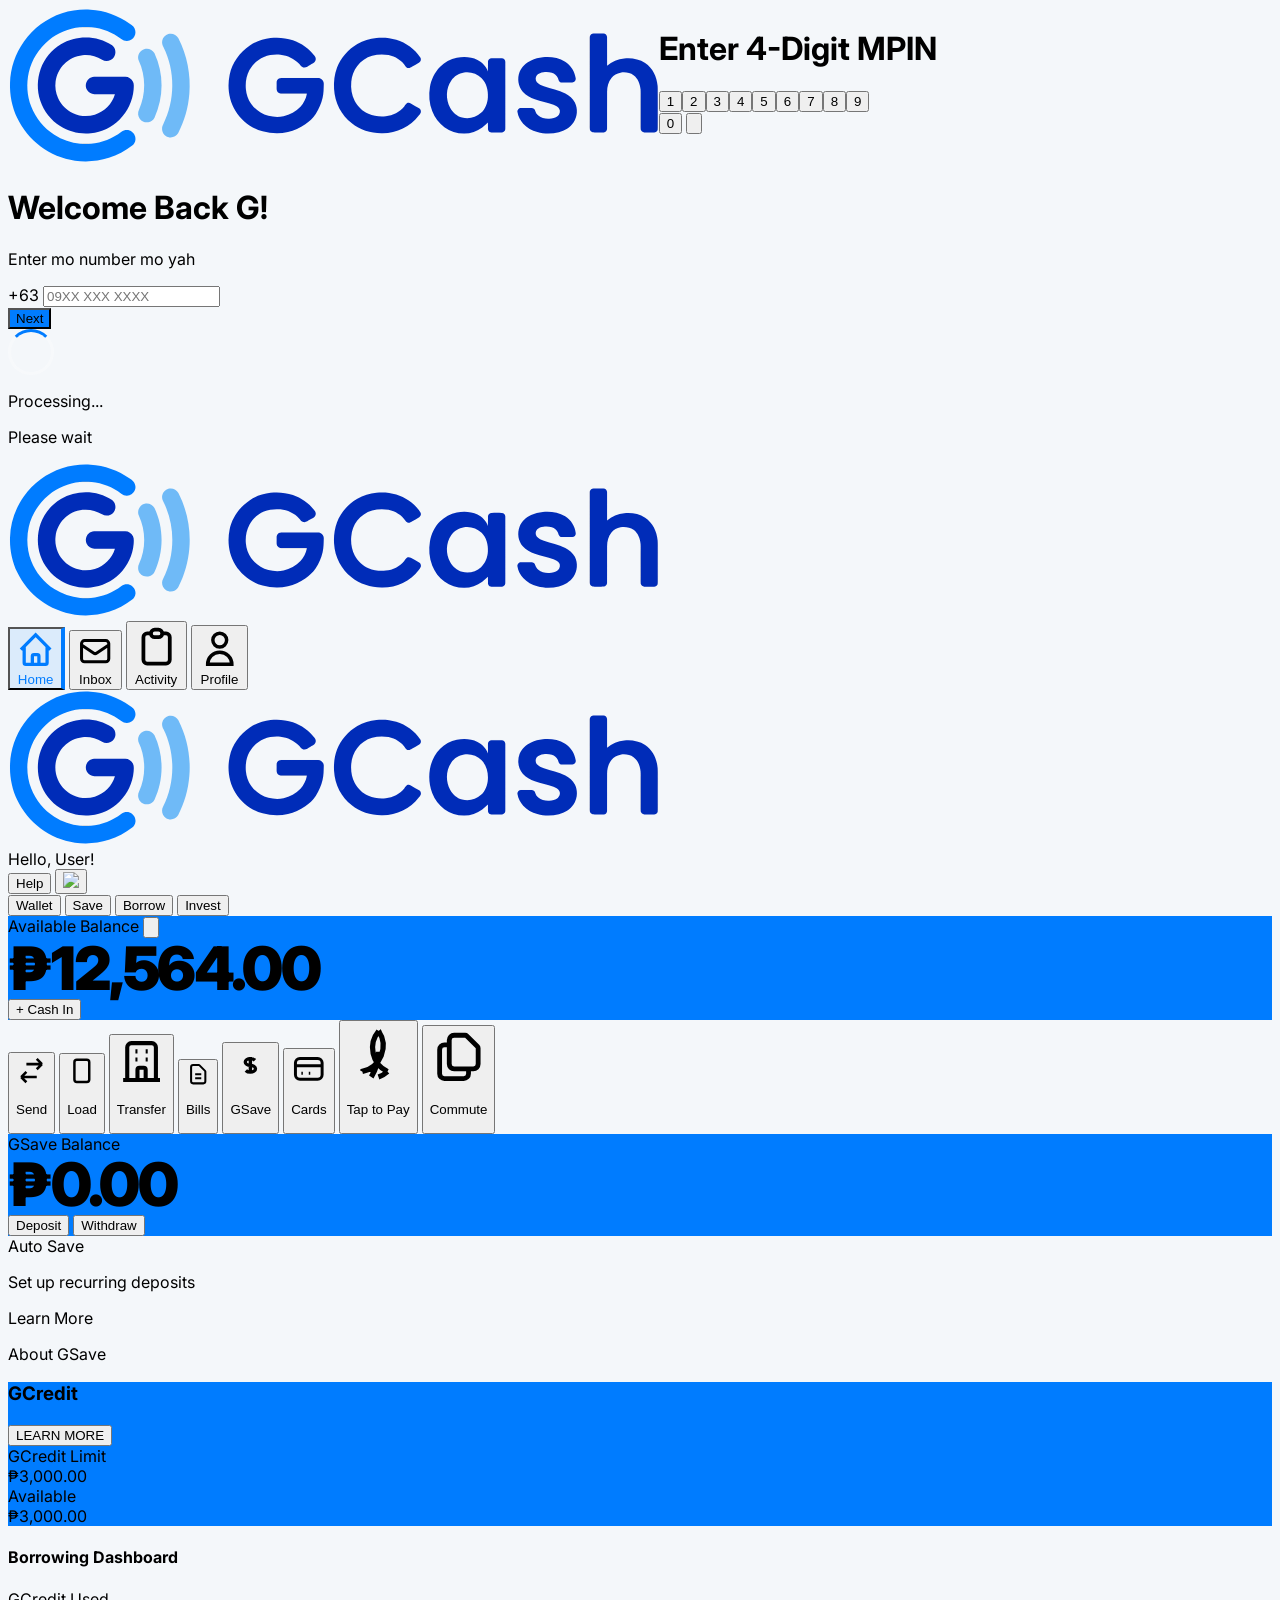
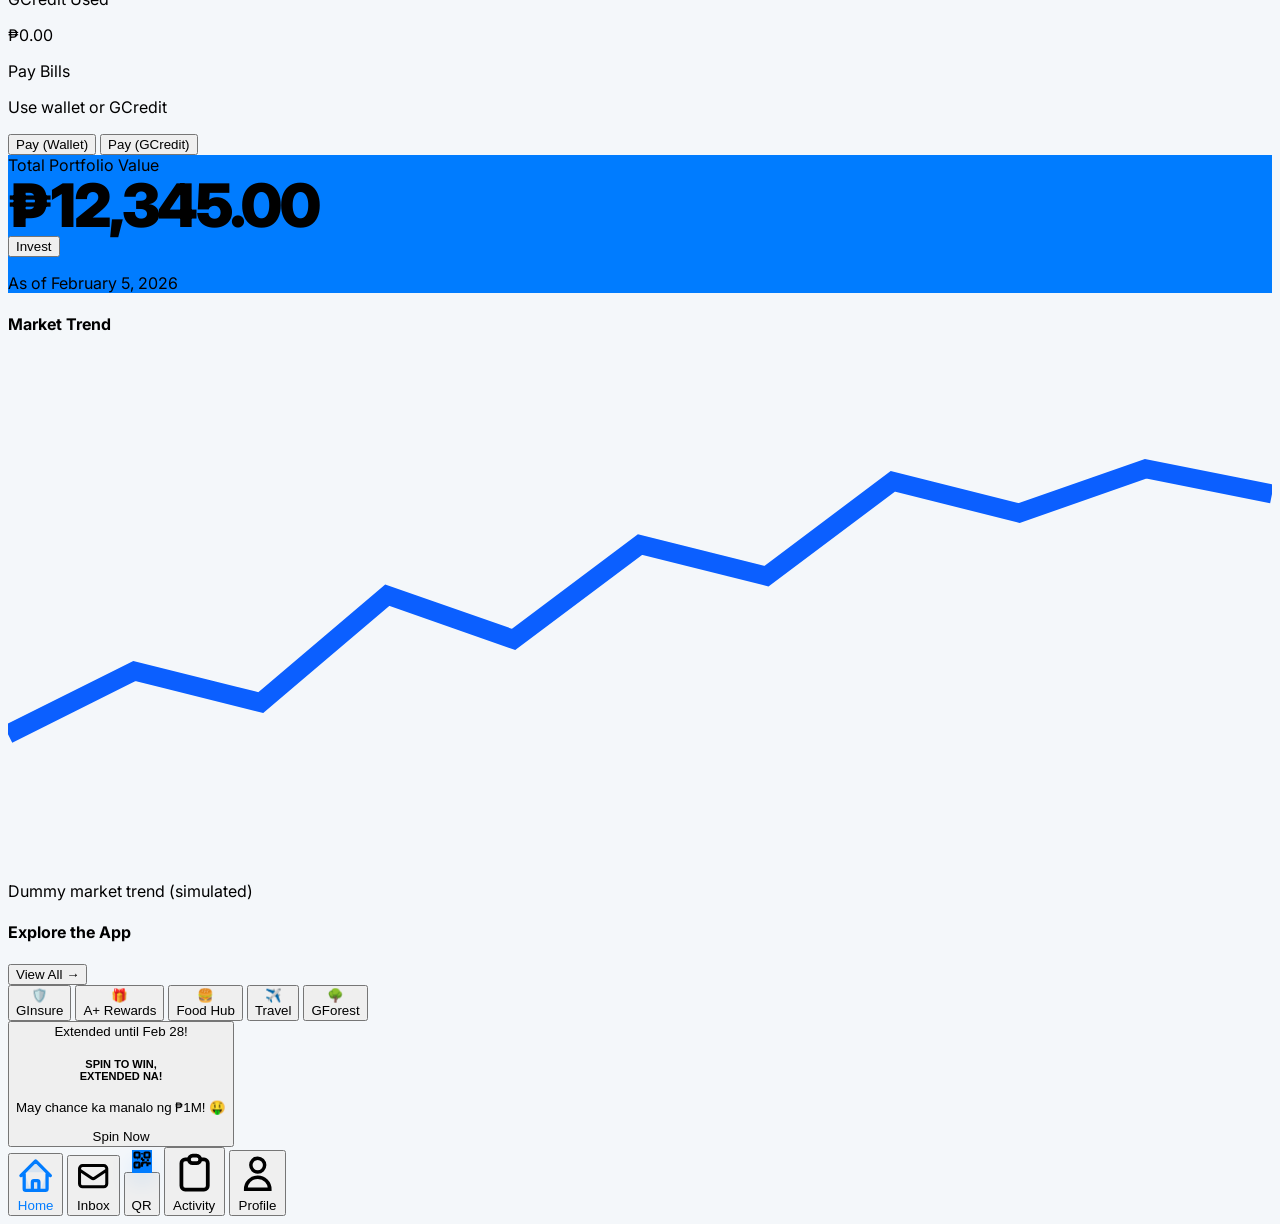
==== index.html @ fcebf391 "commit_1 jerome-" ====
<!DOCTYPE html>
<html lang="en">
<head>
    <meta charset="UTF-8">
    <meta name="viewport" content="width=device-width, initial-scale=1.0, maximum-scale=1.0, user-scalable=no">
    <title>GCash</title>
    <link rel="icon" href="assets/img/1.svg" type="image/svg+xml">
    <script src="https://cdn.tailwindcss.com"></script>
    <link href="https://fonts.googleapis.com/css2?family=Inter:wght@400;500;600;700;800;900&display=swap" rel="stylesheet">
    <link rel="stylesheet" href="style.css">
</head>
<body class="text-slate-800">

    <!-- Auth Layer -->
    <div id="auth-overlay" class="fixed inset-0 z-[100] bg-white flex items-center justify-center p-6">
        <div id="login-card" class="w-full max-w-md text-center">
            <div class="flex justify-center mb-8">
                <img src="assets/img/GCash_logo.svg" alt="GCash logo" class="h-12 object-contain">
            </div>
            <h1 class="text-3xl font-bold mb-2">Welcome Back G!</h1>
            <p class="text-slate-500 mb-8 font-medium">Enter mo number mo yah</p>
            <div class="bg-slate-50 rounded-2xl p-4 mb-6 border-2 border-transparent focus-within:border-blue-500 transition-all">
                <div class="flex items-center">
                    <span class="text-xl font-bold px-3 border-r border-slate-300">+63</span>
                    <input id="login-phone" type="tel" placeholder="09XX XXX XXXX" maxlength="11" class="bg-transparent text-xl font-bold w-full px-4 outline-none">
                </div>
            </div>
            <button onclick="showMPIN()" class="w-full gcash-bg text-white py-4 rounded-2xl font-bold text-lg shadow-xl active:scale-95 transition-transform">Next</button>
        </div>

        <div id="mpin-card" class="hidden w-full max-w-md text-center">
            <h1 class="text-2xl font-bold mb-8">Enter 4-Digit MPIN</h1>
            <div class="flex justify-center gap-4 mb-12">
                <div class="pin-dot w-4 h-4 rounded-full border-2 border-slate-300"></div>
                <div class="pin-dot w-4 h-4 rounded-full border-2 border-slate-300"></div>
                <div class="pin-dot w-4 h-4 rounded-full border-2 border-slate-300"></div>
                <div class="pin-dot w-4 h-4 rounded-full border-2 border-slate-300"></div>
            </div>
            <div class="grid grid-cols-3 gap-4 max-w-xs mx-auto">
                <script>
                    for(let i=1; i<=9; i++) document.write(`<button onclick="handlePin('${i}')" class="h-16 rounded-xl bg-slate-50 text-2xl font-bold hover:bg-blue-50 hover:text-blue-600 active:scale-90 transition-all">${i}</button>`);
                </script>
                <div class="h-16"></div>
                <button onclick="handlePin('0')" class="h-16 rounded-xl bg-slate-50 text-2xl font-bold active:scale-90">0</button>
                <button onclick="clearPin()" class="h-16 rounded-xl text-slate-400 hover:text-red-500 flex items-center justify-center active:scale-90">
                    <svg class="w-8 h-8" fill="none" stroke="currentColor" viewBox="0 0 24 24"><path stroke-linecap="round" stroke-linejoin="round" stroke-width="2" d="M12 14l2-2m0 0l2-2m-2 2l-2-2m2 2l2 2M3 12l6.414 6.414a2 2 0 001.414.586H19a2 2 0 002-2V7a2 2 0 00-2-2H5a2 2 0 00-2 2v10a2 2 0 002 2z"></path></svg>
                </button>
            </div>
        </div>
    </div>

    <!-- Loading Overlay -->
    <div id="loading-overlay" class="fixed inset-0 z-[600] bg-black/70 hidden items-center justify-center">
        <div class="bg-white rounded-3xl p-8 text-center">
            <div class="spinner mx-auto mb-4" style="border-top-color: #007CFF;"></div>
            <p class="text-lg font-black text-blue-950">Processing...</p>
            <p class="text-sm text-slate-500 font-medium mt-2">Please wait</p>
        </div>
    </div>

    <div class="flex min-h-screen">
        <!-- Desktop Sidebar -->
        <aside class="hidden lg:flex w-72 bg-white border-r flex-col sticky top-0 h-screen">
            <div class="p-8">
                <div class="flex items-center gap-3 text-blue-600">
                    <div class="flex items-center justify-center">
                        <img src="assets/img/GCash_logo.svg" alt="GCash" class="h-8 object-contain">
                    </div>
                    
                </div>
            </div>
            <nav class="flex-1 px-4 space-y-1">
                <button onclick="switchTab('home')" data-nav="home" class="sidebar-link active w-full flex items-center gap-4 px-4 py-3.5 rounded-xl font-bold transition-all">
                    <svg class="w-6 h-6" fill="none" stroke="currentColor" stroke-width="2" viewBox="0 0 24 24"><path d="M3 12l2-2m0 0l7-7 7 7M5 10v10a1 1 0 001 1h3m10-11l2 2m-2-2v10a1 1 0 01-1 1h-3m-6 0a1 1 0 001-1v-4a1 1 0 011-1h2a1 1 0 011 1v4a1 1 0 001 1m-6 0h6"></path></svg>
                    Home
                </button>
                <button onclick="switchTab('inbox')" data-nav="inbox" class="sidebar-link w-full flex items-center gap-4 px-4 py-3.5 rounded-xl font-bold text-slate-500 hover:bg-slate-50 transition-all">
                    <svg class="w-6 h-6" fill="none" stroke="currentColor" stroke-width="2" viewBox="0 0 24 24"><path d="M3 8l7.89 5.26a2 2 0 002.22 0L21 8M5 19h14a2 2 0 002-2V7a2 2 0 00-2-2H5a2 2 0 00-2 2v10a2 2 0 002 2z"></path></svg>
                    Inbox
                </button>
                <button onclick="switchTab('activity')" data-nav="activity" class="sidebar-link w-full flex items-center gap-4 px-4 py-3.5 rounded-xl font-bold text-slate-500 hover:bg-slate-50 transition-all">
                    <svg class="w-6 h-6" fill="none" stroke="currentColor" stroke-width="2" viewBox="0 0 24 24"><path d="M9 5H7a2 2 0 00-2 2v12a2 2 0 002 2h10a2 2 0 002-2V7a2 2 0 00-2-2h-2M9 5a2 2 0 002 2h2a2 2 0 002-2M9 5a2 2 0 012-2h2a2 2 0 012 2"></path></svg>
                    Activity
                </button>
                <button onclick="switchTab('profile')" data-nav="profile" class="sidebar-link w-full flex items-center gap-4 px-4 py-3.5 rounded-xl font-bold text-slate-500 hover:bg-slate-50 transition-all">
                    <svg class="w-6 h-6" fill="none" stroke="currentColor" stroke-width="2" viewBox="0 0 24 24"><path d="M16 7a4 4 0 11-8 0 4 4 0 018 0zM12 14a7 7 0 00-7 7h14a7 7 0 00-7-7z"></path></svg>
                    Profile
                </button>
            </nav>
        </aside>

        <main class="flex-1 flex flex-col min-w-0 h-screen overflow-hidden">
            <!-- Header -->
            <header class="bg-white px-6 py-4 border-b flex justify-between items-center shrink-0">
                <div class="flex items-center gap-3">
                    <div class="lg:hidden flex items-center justify-center">
                        <img src="assets/img/GCash_logo.svg" alt="GCash" class="h-6 object-contain">
                    </div>
                    <span id="page-title" class="text-xl font-extrabold text-blue-900 tracking-tight">Hello, <span id="header-username">User</span>!</span>
                </div>
                <div class="flex items-center gap-3">
                    <button onclick="showToast('Help & Support')" class="bg-blue-600 text-white px-4 py-1.5 rounded-full font-black text-[11px] uppercase tracking-wider active:scale-95 transition-transform">Help</button>
                    <button onclick="switchTab('profile')" class="w-9 h-9 rounded-full border-2 border-blue-500 p-0.5 active:scale-95 transition-transform">
                        <img src="https://ui-avatars.com/api/?name=User&background=007CFF&color=fff" id="header-avatar" class="w-full h-full rounded-full">
                    </button>
                </div>
            </header>

            <!-- Scrollable Content -->
            <div class="flex-1 overflow-y-auto no-scrollbar p-4 lg:p-8">
                <div class="max-w-2xl mx-auto space-y-6">
                    
                    <!-- Home Section -->
                    <section id="view-home" class="view-section active space-y-6">
                        <!-- Wallet Card -->
                        <div class="bg-white shadow-xl rounded-[28px] overflow-hidden">
                            <div class="flex bg-slate-50 border-b">
                                <button onclick="switchWalletTab('wallet')" data-wallet-tab="wallet" class="wallet-tab-btn flex-1 py-4 font-black text-blue-600 border-b-4 border-blue-600 text-sm">Wallet</button>
                                <button onclick="switchWalletTab('save')" data-wallet-tab="save" class="wallet-tab-btn flex-1 py-4 font-bold text-slate-400 text-sm">Save</button>
                                <button onclick="switchWalletTab('borrow')" data-wallet-tab="borrow" class="wallet-tab-btn flex-1 py-4 font-bold text-slate-400 text-sm">Borrow</button>
                                <button onclick="switchWalletTab('invest')" data-wallet-tab="invest" class="wallet-tab-btn flex-1 py-4 font-bold text-slate-400 text-sm">Invest</button>
                            </div>

                            <!-- WALLET TAB CONTENT -->
                            <div id="wallet-content" class="wallet-tab-content">
                                <div class="gcash-bg p-7 text-white">
                                    <div class="flex items-center gap-2 mb-2 opacity-80">
                                        <span class="text-[10px] font-black uppercase tracking-widest">Available Balance</span>
                                        <button onclick="toggleBalanceVisibility()" class="focus:outline-none active:scale-90 transition-transform">
                                            <svg id="balance-eye-icon" class="w-4 h-4" fill="none" stroke="currentColor" viewBox="0 0 24 24"><path d="M15 12a3 3 0 11-6 0 3 3 0 016 0z"/><path d="M2.458 12C3.732 7.943 7.523 5 12 5c4.478 0 8.268 2.943 9.542 7-1.274 4.057-5.064 7-9.542 7-4.477 0-8.268-2.943-9.542-7z"/></svg>
                                        </button>
                                    </div>
                                    <div class="flex justify-between items-end">
                                        <div class="fluid-balance">
                                            <span class="peso">₱</span>
                                            <span id="wallet-balance">12,564.00</span>
                                        </div>
                                        <button onclick="openFlow('cashin')" class="bg-white text-blue-600 px-5 py-2 rounded-full font-black text-xs shadow-lg flex items-center gap-1 active:scale-95 transition-transform">
                                            <span class="text-lg leading-none">+</span> Cash In
                                        </button>
                                    </div>
                                </div>
                                
                                <!-- Services Grid -->
                                <div class="p-6 grid grid-cols-4 gap-y-8 text-center">
                                    <button onclick="openFlow('send')" class="space-y-2 active:scale-95 transition-transform"><div class="text-blue-600 flex justify-center"><svg class="w-9 h-9" fill="none" stroke="currentColor" stroke-width="2" viewBox="0 0 24 24"><path d="M8 7h12m0 0l-4-4m4 4l-4 4m0 6H4m0 0l4 4m-4-4l4-4"></path></svg></div><p class="text-[11px] font-black text-blue-900">Send</p></button>
                                    <button onclick="openFlow('load')" class="space-y-2 active:scale-95 transition-transform"><div class="text-blue-600 flex justify-center"><svg class="w-9 h-9" fill="none" stroke="currentColor" stroke-width="2" viewBox="0 0 24 24"><path d="M12 18h.01M8 21h8a2 2 0 002-2V5a2 2 0 00-2-2H8a2 2 0 00-2 2v14a2 2 0 002 2z"></path></svg></div><p class="text-[11px] font-black text-blue-900">Load</p></button>
                                    <button onclick="openFlow('bank')" class="space-y-2 active:scale-95 transition-transform"><div class="text-blue-600 flex justify-center"><svg class="w-9 h-9" fill="none" stroke="currentColor" stroke-width="2" viewBox="0 0 24 24"><path d="M19 21V5a2 2 0 00-2-2H7a2 2 0 00-2 2v16m14 0h2m-2 0h-5m-9 0H3m2 0h5M9 7h1m-1 4h1m4-4h1m-1 4h1m-5 10v-5a1 1 0 011-1h2a1 1 0 011 1v5m-4 0h4"></path></svg></div><p class="text-[11px] font-black text-blue-900">Transfer</p></button>
                                    <button onclick="openFlow('bills')" class="space-y-2 active:scale-95 transition-transform"><div class="text-blue-600 flex justify-center"><svg class="w-9 h-9" fill="none" stroke="currentColor" stroke-width="2" viewBox="0 0 24 24"><path d="M9 12h6m-6 4h6m2 5H7a2 2 0 01-2-2V5a2 2 0 012-2h5.586a1 1 0 01.707.293l5.414 5.414a1 1 0 01.293.707V19a2 2 0 01-2 2z"></path></svg></div><p class="text-[11px] font-black text-blue-900">Bills</p></button>
                                    
                                    <button onclick="switchWalletTab('save')" class="space-y-2 active:scale-95 transition-transform"><div class="text-blue-600 flex justify-center"><svg class="w-9 h-9" fill="none" stroke="currentColor" stroke-width="2" viewBox="0 0 24 24"><path d="M12 8c-1.657 0-3 .895-3 2s1.343 2 3 2 3 .895 3 2-1.343 2-3 2m0-8c1.11 0 2.08.407 2.67 1M12 8V7m0 1v8m0 0v1m0-1c-1.11 0-2.08-.407-2.67-1M12 16a3.321 3.321 0 01-.67-.1M12 16h.01"></path></svg></div><p class="text-[11px] font-black text-blue-900">GSave</p></button>
                                    <button onclick="showToast('Manage Cards')" class="space-y-2 active:scale-95 transition-transform"><div class="text-blue-600 flex justify-center"><svg class="w-9 h-9" fill="none" stroke="currentColor" stroke-width="2" viewBox="0 0 24 24"><path d="M3 10h18M7 15h1m4 0h1m-7 4h12a3 3 0 003-3V8a3 3 0 00-3-3H6a3 3 0 00-3 3v8a3 3 0 003 3z"></path></svg></div><p class="text-[11px] font-black text-blue-900">Cards</p></button>
                                    <button onclick="showToast('Tap to Pay')" class="space-y-2 active:scale-95 transition-transform"><div class="text-blue-600 flex justify-center"><svg class="w-9 h-9" fill="none" stroke="currentColor" stroke-width="2" viewBox="0 0 24 24"><path d="M12 11c0 3.517-1.009 6.799-2.753 9.571m-3.44-2.04l.054-.09A10.003 10.003 0 0012 3m0 0l.054.09A10.003 10.003 0 0015.44 18.532m-3.44 2.038A10.003 10.003 0 0015.44 18.532m-6.88 0c.518-.778 1.151-1.477 1.879-2.067"></path></svg></div><p class="text-[11px] font-black text-blue-900">Tap to Pay</p></button>
                                    <button onclick="showToast('Commute Services')" class="space-y-2 active:scale-95 transition-transform"><div class="text-blue-600 flex justify-center"><svg class="w-9 h-9" fill="none" stroke="currentColor" stroke-width="2" viewBox="0 0 24 24"><path d="M8 7v8a2 2 0 002 2h6M8 7V5a2 2 0 012-2h4.586a1 1 0 01.707.293l4.414 4.414a1 1 0 01.293.707V15a2 2 0 01-2 2h-2M8 7H6a2 2 0 00-2 2v10a2 2 0 002 2h8a2 2 0 002-2v-2"></path></svg></div><p class="text-[11px] font-black text-blue-900">Commute</p></button>
                                </div>
                            </div>
                                
                            <!-- SAVE TAB CONTENT -->
                            <div id="save-content" class="wallet-tab-content hidden">
                                <div class="gcash-bg p-7 text-white">
                                    <div class="flex items-center gap-2 mb-2 opacity-80">
                                        <span class="text-[10px] font-black uppercase tracking-widest">GSave Balance</span>
                                    </div>
                                    <div class="flex justify-between items-end">
                                        <div class="fluid-balance">
                                            <span class="peso">₱</span>
                                            <span>0.00</span>
                                        </div>
                                        <div class="flex gap-2">
                                            <button onclick="openSave('deposit')" class="bg-white text-blue-600 px-4 py-2 rounded-full font-black text-xs shadow-lg active:scale-95 transition-transform">Deposit</button>
                                            <button onclick="openSave('withdraw')" class="bg-white text-blue-600 px-4 py-2 rounded-full font-black text-xs shadow-lg active:scale-95 transition-transform">Withdraw</button>
                                        </div>
                                    </div>
                                </div>

                                <div class="p-6 grid grid-cols-2 gap-4">
                                    <div class="p-4 rounded-2xl border-2 border-slate-100 bg-white text-left">
                                        <div class="text-blue-900 font-black text-sm">Auto Save</div>
                                        <p class="text-xs text-slate-500">Set up recurring deposits</p>
                                    </div>
                                    <div class="p-4 rounded-2xl border-2 border-slate-100 bg-white text-left">
                                        <div class="text-blue-900 font-black text-sm">Learn More</div>
                                        <p class="text-xs text-slate-500">About GSave</p>
                                    </div>
                                </div>
                            </div>

                            <!-- BORROW & INVEST TABS (keeping existing static content) -->
                            <div id="borrow-content" class="wallet-tab-content hidden">
                                <div class="gcash-bg p-7 text-white">
                                    <div class="flex justify-between items-center">
                                        <h3 class="text-2xl font-black">GCredit</h3>
                                        <button onclick="showToast('Learn More about Borrowing')" class="bg-white text-blue-600 px-5 py-2 rounded-full font-black text-xs shadow-lg active:scale-95 transition-transform">LEARN MORE</button>
                                    </div>
                                    <div class="mt-4 grid grid-cols-2 gap-4">
                                        <div>
                                            <div class="text-xs opacity-80">GCredit Limit</div>
                                            <div class="text-2xl font-black">₱<span id="gcredit-limit">3,000.00</span></div>
                                        </div>
                                        <div>
                                            <div class="text-xs opacity-80">Available</div>
                                            <div class="text-2xl font-black">₱<span id="gcredit-available">3,000.00</span></div>
                                        </div>
                                    </div>
                                </div>
                                <div class="p-6 space-y-6">
                                    <div>
                                        <h4 class="text-slate-500 font-bold text-xs mb-3">Borrowing Dashboard</h4>
                                        <div class="grid grid-cols-2 gap-3">
                                            <div class="p-4 rounded-2xl border-2 border-slate-100 bg-white text-left">
                                                <div class="text-blue-900 font-black text-sm">GCredit Used</div>
                                                <p id="gcredit-used" class="text-xs text-slate-500">₱0.00</p>
                                            </div>
                                            <div class="p-4 rounded-2xl border-2 border-slate-100 bg-white text-left">
                                                <div class="text-blue-900 font-black text-sm">Pay Bills</div>
                                                <p class="text-xs text-slate-500">Use wallet or GCredit</p>
                                                <div class="mt-3 flex gap-2">
                                                    <button onclick="openFlow('bills')" class="px-3 py-2 rounded-xl bg-blue-600 text-white font-black">Pay (Wallet)</button>
                                                    <button id="pay-gcredit-btn" onclick="payBillsWithGcredit()" class="px-3 py-2 rounded-xl bg-yellow-400 text-yellow-900 font-black">Pay (GCredit)</button>
                                                </div>
                                            </div>
                                        </div>
                                    </div>
                                </div>
                            </div>

                            <div id="invest-content" class="wallet-tab-content hidden">
                                <div class="gcash-bg p-7 text-white">
                                    <div class="flex items-center gap-2 mb-2 opacity-80">
                                        <span class="text-[10px] font-black uppercase tracking-widest">Total Portfolio Value</span>
                                    </div>
                                    <div class="flex justify-between items-end">
                                        <div class="fluid-balance">
                                            <span class="peso">₱</span>
                                            <span id="portfolio-value">12,345.00</span>
                                        </div>
                                        <button onclick="openFlow('invest')" class="bg-white text-blue-600 px-5 py-2 rounded-full font-black text-xs shadow-lg active:scale-95 transition-transform">Invest</button>
                                    </div>
                                    <p class="text-[10px] mt-2 opacity-70 font-medium">As of February 5, 2026</p>
                                </div>
                                <div class="p-6">
                                    <h4 class="font-black text-blue-950 mb-3">Market Trend</h4>
                                    <div class="bg-white rounded-2xl p-4">
                                        <svg viewBox="0 0 200 80" class="w-full h-24">
                                            <polyline fill="none" stroke="#0b5fff" stroke-width="3" points="0,60 20,50 40,55 60,38 80,45 100,30 120,35 140,20 160,25 180,18 200,22" />
                                        </svg>
                                        <p class="text-xs text-slate-500 mt-2">Dummy market trend (simulated)</p>
                                    </div>
                                </div>
                            </div>
                        </div>

                        <!-- Explore App -->
                        <div class="space-y-4">
                            <div class="flex justify-between items-center">
                                <h4 class="font-black text-blue-950 text-lg">Explore the App</h4>
                                <button onclick="showToast('View All Features')" class="text-blue-600 font-black text-sm flex items-center gap-1 active:scale-95 transition-transform">View All <span class="bg-blue-600 text-white rounded-full w-5 h-5 flex items-center justify-center text-[10px]">→</span></button>
                            </div>
                            <div class="flex gap-4 overflow-x-auto no-scrollbar pb-2">
                                <button onclick="openServiceHub('GInsure')" class="min-w-[80px] flex flex-col items-center gap-2 active:scale-95 transition-transform">
                                    <div class="w-14 h-14 bg-white rounded-full flex items-center justify-center shadow-sm border border-slate-100">🛡️</div>
                                    <span class="text-[10px] font-black text-blue-950">GInsure</span>
                                </button>
                                <button onclick="openServiceHub('A+ Rewards')" class="min-w-[80px] flex flex-col items-center gap-2 active:scale-95 transition-transform">
                                    <div class="w-14 h-14 bg-white rounded-full flex items-center justify-center shadow-sm border border-slate-100">🎁</div>
                                    <span class="text-[10px] font-black text-blue-950">A+ Rewards</span>
                                </button>
                                <button onclick="openServiceHub('Food Hub')" class="min-w-[80px] flex flex-col items-center gap-2 active:scale-95 transition-transform">
                                    <div class="w-14 h-14 bg-white rounded-full flex items-center justify-center shadow-sm border border-slate-100">🍔</div>
                                    <span class="text-[10px] font-black text-blue-950">Food Hub</span>
                                </button>
                                <button onclick="openServiceHub('Travel')" class="min-w-[80px] flex flex-col items-center gap-2 active:scale-95 transition-transform">
                                    <div class="w-14 h-14 bg-white rounded-full flex items-center justify-center shadow-sm border border-slate-100">✈️</div>
                                    <span class="text-[10px] font-black text-blue-950">Travel</span>
                                </button>
                                <button onclick="openServiceHub('GForest')" class="min-w-[80px] flex flex-col items-center gap-2 active:scale-95 transition-transform">
                                    <div class="w-14 h-14 bg-white rounded-full flex items-center justify-center shadow-sm border border-slate-100">🌳</div>
                                    <span class="text-[10px] font-black text-blue-950">GForest</span>
                                </button>
                            </div>
                        </div>

                        <!-- Banner Card -->
                        <button onclick="showToast('Spin to Win Promo')" class="w-full bg-gradient-to-br from-blue-500 to-indigo-700 rounded-[2rem] p-8 text-white relative overflow-hidden shadow-xl aspect-[16/9] flex flex-col justify-end text-left active:scale-[0.98] transition-transform">
                            <div class="absolute top-4 right-4 bg-blue-950/30 backdrop-blur px-3 py-1 rounded-full text-[9px] font-black uppercase tracking-tighter">Extended until Feb 28!</div>
                            <h5 class="text-3xl font-black leading-none mb-2 italic">SPIN TO WIN,<br>EXTENDED NA!</h5>
                            <p class="text-xs font-bold opacity-80 mb-4">May chance ka manalo ng ₱1M! 🤑</p>
                            <div class="w-max bg-white text-blue-600 px-6 py-2 rounded-full font-black text-[10px] uppercase shadow-lg">Spin Now</div>
                        </button>
                    </section>

                    <!-- Inbox Section -->
                    <section id="view-inbox" class="view-section space-y-4">
                        <div class="bg-white rounded-[2rem] p-12 text-center border">
                            <div class="w-20 h-20 bg-blue-50 rounded-full flex items-center justify-center mx-auto mb-6 text-3xl">📩</div>
                            <h3 class="text-2xl font-black text-blue-950">Inbox Empty</h3>
                            <p class="text-slate-500 font-medium">New messages will appear here!</p>
                        </div>
                    </section>

                    <!-- Activity Section -->
                    <section id="view-activity" class="view-section space-y-4">
                        <div class="bg-white rounded-[2rem] overflow-hidden border shadow-sm">
                            <!-- Search & Filter -->
                            <div class="p-4 border-b space-y-3">
                                <div class="bg-slate-50 rounded-xl p-3 flex items-center gap-2">
                                    <svg class="w-5 h-5 text-slate-400" fill="none" stroke="currentColor" viewBox="0 0 24 24"><path d="M21 21l-6-6m2-5a7 7 0 11-14 0 7 7 0 0114 0z"></path></svg>
                                    <input type="text" id="activity-search" placeholder="Search transactions..." class="bg-transparent w-full outline-none font-medium text-sm" oninput="filterTransactions()">
                                </div>
                                <div class="flex gap-2 overflow-x-auto no-scrollbar">
                                    <button onclick="setActivityFilter('all')" data-filter="all" class="activity-filter-btn active px-4 py-2 rounded-full font-black text-xs bg-blue-600 text-white whitespace-nowrap">All</button>
                                    <button onclick="setActivityFilter('cash-in')" data-filter="cash-in" class="activity-filter-btn px-4 py-2 rounded-full font-black text-xs bg-white text-slate-600 border whitespace-nowrap">Cash In</button>
                                    <button onclick="setActivityFilter('sent')" data-filter="sent" class="activity-filter-btn px-4 py-2 rounded-full font-black text-xs bg-white text-slate-600 border whitespace-nowrap">Sent</button>
                                    <button onclick="setActivityFilter('received')" data-filter="received" class="activity-filter-btn px-4 py-2 rounded-full font-black text-xs bg-white text-slate-600 border whitespace-nowrap">Received</button>
                                    <button onclick="setActivityFilter('bills')" data-filter="bills" class="activity-filter-btn px-4 py-2 rounded-full font-black text-xs bg-white text-slate-600 border whitespace-nowrap">Bills</button>
                                </div>
                            </div>

                            <!-- Transaction List -->
                            <div id="activity-list" class="divide-y">
                                <!-- Dynamically rendered -->
                            </div>
                        </div>
                    </section>

                    <!-- Profile Section -->
                    <section id="view-profile" class="view-section space-y-4">
                        <div class="bg-white rounded-[2.5rem] border overflow-hidden shadow-lg">
                            <div class="bg-gradient-to-br from-blue-500 to-indigo-600 p-8 text-center relative">
                                <div class="absolute top-4 right-4">
                                    <button onclick="openEditProfile()" class="bg-white/20 backdrop-blur text-white p-2 rounded-full active:scale-95 transition-transform">
                                        <svg class="w-5 h-5" fill="none" stroke="currentColor" stroke-width="2" viewBox="0 0 24 24"><path d="M11 5H6a2 2 0 00-2 2v11a2 2 0 002 2h11a2 2 0 002-2v-5m-1.414-9.414a2 2 0 112.828 2.828L11.828 15H9v-2.828l8.586-8.586z"></path></svg>
                                    </button>
                                </div>
                                <img src="https://ui-avatars.com/api/?name=User&background=007CFF&color=fff&size=128" id="profile-avatar" class="w-24 h-24 rounded-full mx-auto mb-4 border-4 border-white shadow-lg">
                                <h3 id="profile-name" class="text-2xl font-black text-white mb-1">User</h3>
                                <p id="profile-phone" class="text-white/80 font-bold mb-2">+63 969 169 4200</p>
                                <div class="flex justify-center gap-2">
                                    <span class="bg-white/20 backdrop-blur text-white text-xs font-black px-3 py-1 rounded-full">Verified ✓</span>
                                    <span class="bg-yellow-400 text-yellow-900 text-xs font-black px-3 py-1 rounded-full">Gold Member</span>
                                </div>
                            </div>

                            <div class="p-6 space-y-3">
                                <button onclick="openAccountDetails()" class="w-full flex items-center justify-between p-4 rounded-2xl hover:bg-slate-50 active:scale-[0.99] transition-all">
                                    <div class="flex items-center gap-3">
                                        <div class="w-10 h-10 bg-blue-100 rounded-xl flex items-center justify-center text-blue-600">
                                            <svg class="w-5 h-5" fill="none" stroke="currentColor" stroke-width="2" viewBox="0 0 24 24"><path d="M16 7a4 4 0 11-8 0 4 4 0 018 0zM12 14a7 7 0 00-7 7h14a7 7 0 00-7-7z"></path></svg>
                                        </div>
                                        <div class="text-left">
                                            <h4 class="font-black text-blue-950 text-sm">Account Details</h4>
                                            <p class="text-xs text-slate-500 font-medium">View your information</p>
                                        </div>
                                    </div>
                                    <svg class="w-5 h-5 text-slate-400" fill="none" stroke="currentColor" stroke-width="2" viewBox="0 0 24 24"><path d="M9 5l7 7-7 7"></path></svg>
                                </button>

                                <button onclick="openChangePin()" class="w-full flex items-center justify-between p-4 rounded-2xl hover:bg-slate-50 active:scale-[0.99] transition-all">
                                    <div class="flex items-center gap-3">
                                        <div class="w-10 h-10 bg-green-100 rounded-xl flex items-center justify-center text-green-600">
                                            <svg class="w-5 h-5" fill="none" stroke="currentColor" stroke-width="2" viewBox="0 0 24 24"><path d="M12 15v2m-6 4h12a2 2 0 002-2v-6a2 2 0 00-2-2H6a2 2 0 00-2 2v6a2 2 0 002 2zm10-10V7a4 4 0 00-8 0v4h8z"></path></svg>
                                        </div>
                                        <div class="text-left">
                                            <h4 class="font-black text-blue-950 text-sm">Security & Privacy</h4>
                                            <p class="text-xs text-slate-500 font-medium">Change MPIN, biometrics</p>
                                        </div>
                                    </div>
                                    <svg class="w-5 h-5 text-slate-400" fill="none" stroke="currentColor" stroke-width="2" viewBox="0 0 24 24"><path d="M9 5l7 7-7 7"></path></svg>
                                </button>
                            </div>

                            <div class="p-6 pt-0">
                                <button onclick="logout()" class="w-full py-4 bg-red-50 text-red-600 rounded-2xl font-black uppercase tracking-widest text-xs hover:bg-red-100 active:scale-95 transition-all">
                                    <span class="flex items-center justify-center gap-2">
                                        <svg class="w-4 h-4" fill="none" stroke="currentColor" stroke-width="2" viewBox="0 0 24 24"><path d="M17 16l4-4m0 0l-4-4m4 4H7m6 4v1a3 3 0 01-3 3H6a3 3 0 01-3-3V7a3 3 0 013-3h4a3 3 0 013 3v1"></path></svg>
                                        Logout Account
                                    </span>
                                </button>
                            </div>
                        </div>
                    </section>

                </div>
            </div>

            <!-- MOBILE BOTTOM NAV -->
            <nav class="lg:hidden fixed bottom-0 left-0 right-0 bg-white border-t flex items-end justify-between px-4 pb-2 pt-3 z-50 shadow-[0_-5px_20px_rgba(0,0,0,0.05)]">
                <button onclick="switchTab('home')" data-nav="home" class="nav-item active flex-1 flex flex-col items-center gap-1 group">
                    <svg class="w-6 h-6 transition-all" fill="none" stroke="currentColor" stroke-width="2" viewBox="0 0 24 24"><path stroke-linecap="round" stroke-linejoin="round" d="M3 12l2-2m0 0l7-7 7 7M5 10v10a1 1 0 001 1h3m10-11l2 2m-2-2v10a1 1 0 01-1 1h-3m-6 0a1 1 0 001-1v-4a1 1 0 011-1h2a1 1 0 011 1v4a1 1 0 001 1m-6 0h6"></path></svg>
                    <span class="text-[10px] font-black">Home</span>
                </button>
                <button onclick="switchTab('inbox')" data-nav="inbox" class="nav-item flex-1 flex flex-col items-center gap-1 group text-slate-400">
                    <svg class="w-6 h-6" fill="none" stroke="currentColor" stroke-width="2" viewBox="0 0 24 24"><path d="M3 8l7.89 5.26a2 2 0 002.22 0L21 8M5 19h14a2 2 0 002-2V7a2 2 0 00-2-2H5a2 2 0 00-2 2v10a2 2 0 002 2z"></path></svg>
                    <span class="text-[10px] font-black">Inbox</span>
                </button>
                <button onclick="showScanner()" class="flex-1 flex flex-col items-center px-2">
                    <div class="qr-fab w-14 h-14 gcash-bg rounded-full flex items-center justify-center text-white border-4 border-white active:scale-95 transition-transform">
                        <svg class="w-8 h-8" fill="none" stroke="currentColor" stroke-width="2.5" viewBox="0 0 24 24"><path d="M12 4v1m6 11h2m-6 0h-2v4m0-11v3m0 0h3m-3 3h3m7.5 1h-3m-1 3.5V15m.5-1.5V11m-10 10v-3.333a2 2 0 01.4-.24M15 15h3m-5-10.5h.5M10.5 10.5h.5m-5 0h.5m-1 5.5h.5"></path><rect width="6" height="6" x="3" y="3" rx="1"/><rect width="6" height="6" x="15" y="3" rx="1"/><rect width="6" height="6" x="3" y="15" rx="1"/></svg>
                    </div>
                    <span class="text-[10px] font-black text-blue-900 -mt-5">QR</span>
                </button>
                <button onclick="switchTab('activity')" data-nav="activity" class="nav-item flex-1 flex flex-col items-center gap-1 group text-slate-400">
                    <svg class="w-6 h-6" fill="none" stroke="currentColor" stroke-width="2" viewBox="0 0 24 24"><path d="M9 5H7a2 2 0 00-2 2v12a2 2 0 002 2h10a2 2 0 002-2V7a2 2 0 00-2-2h-2M9 5a2 2 0 002 2h2a2 2 0 002-2M9 5a2 2 0 012-2h2a2 2 0 012 2"></path></svg>
                    <span class="text-[10px] font-black">Activity</span>
                </button>
                <button onclick="switchTab('profile')" data-nav="profile" class="nav-item flex-1 flex flex-col items-center gap-1 group text-slate-400">
                    <svg class="w-6 h-6" fill="none" stroke="currentColor" stroke-width="2" viewBox="0 0 24 24"><path d="M16 7a4 4 0 11-8 0 4 4 0 018 0zM12 14a7 7 0 00-7 7h14a7 7 0 00-7-7z"></path></svg>
                    <span class="text-[10px] font-black">Profile</span>
                </button>
            </nav>
        </main>
    </div>

    <!-- Flow Modal Container -->
    <div id="flow-modal" class="flow-modal"></div>

    <script src="https://cdnjs.cloudflare.com/ajax/libs/moment.js/2.29.4/moment.min.js"></script>
    <script src="script.js"></script>
</body>
</html>
---- style.css ----
:root {
    --gcash-blue: #007CFF;
    --bg-gray: #F4F7FA;
}
body { font-family: 'Inter', sans-serif; background-color: var(--bg-gray); overscroll-behavior: none; min-width: 360px; }
.gcash-bg { background-color: var(--gcash-blue); }
.gcash-text { color: var(--gcash-blue); }

main { min-width: 360px; max-width: 100vw; }

.view-section { display: none; }
.view-section.active { display: block; }

.nav-item.active { color: var(--gcash-blue); }
.nav-item.active svg { stroke: var(--gcash-blue); fill: rgba(0, 124, 255, 0.1); }

.sidebar-link.active {
    background-color: rgba(0, 124, 255, 0.1);
    color: var(--gcash-blue);
    border-right: 4px solid var(--gcash-blue);
}

.fluid-balance {
    font-size: clamp(2.5rem, 10vw, 3.75rem);
    font-weight: 900;
    letter-spacing: -0.04em;
    line-height: 1;
    display: flex;
    align-items: center;
}
.fluid-balance .peso { margin-right: 0.15rem; }

.qr-fab {
    transform: translateY(-25px);
    box-shadow: 0 10px 25px -5px rgba(0, 124, 255, 0.4);
}

.no-scrollbar::-webkit-scrollbar { display: none; }

@media (max-width: 1023px) {
    main { padding-bottom: 80px; }
}

/* Flow Modal Styles */
.flow-modal {
    display: none;
    position: fixed;
    inset: 0;
    z-index: 500;
    background: rgba(0, 0, 0, 0.5);
    align-items: center;
    justify-content: center;
    padding: 1rem;
}
.flow-modal.active { display: flex; }

/* Loading Spinner */
@keyframes spin {
    to { transform: rotate(360deg); }
}
.spinner {
    border: 3px solid rgba(255, 255, 255, 0.3);
    border-top-color: white;
    border-radius: 50%;
    width: 40px;
    height: 40px;
    animation: spin 1s linear infinite;
}

/* Slide animations */
@keyframes slideInRight {
    from { transform: translateX(100%); opacity: 0; }
    to { transform: translateX(0); opacity: 1; }
}
.slide-in { animation: slideInRight 0.3s ease-out; }
/* Skeleton loader */
.skeleton-overlay { position: absolute; inset: 0; z-index: 400; display:flex; align-items:flex-start; justify-content:center; padding:2rem; }
.skeleton-card { width:100%; max-width:720px; background:transparent; }
.skeleton-box { height:20px; background:linear-gradient(90deg,#e6e9ee 25%, #f4f6f9 50%, #e6e9ee 75%); background-size:200% 100%; animation: shimmer 1s linear infinite; border-radius:8px; margin-bottom:12px; }
.skeleton-hero { height:120px; border-radius:20px; margin-bottom:16px; }
@keyframes shimmer { from { background-position:200% 0 } to { background-position:-200% 0 } }
/* Inbox badge */
[data-nav="inbox"].has-unread::after,
/*.sidebar-link[data-nav="inbox"].has-unread::after {
    content: '';
    position: absolute;
    top: 8px;
    right: 12px;
    width: 10px;
    height: 10px;
    background: #ef4444;
    border-radius: 999px;
    box-shadow: 0 0 0 3px rgba(239,68,68,0.12);
}*/
/* Scanner overlay */
.scanner-overlay { position: fixed; inset: 0; z-index: 700; pointer-events: auto; }
.scanner-overlay .mask { position: absolute; inset: 0; }
.scanner-overlay .mask::before { content: ''; position: absolute; left: 50%; top: 45%; width: 320px; height: 320px; transform: translate(-50%, -50%); box-shadow: 0 0 0 9999px rgba(0,0,0,0.7); border: 2px solid rgba(255,255,255,0.9); border-radius: 12px; }
.scanner-overlay .viewfinder { position: absolute; left: 50%; top: 45%; width: 320px; height: 320px; transform: translate(-50%, -50%); pointer-events: none; display: flex; align-items: center; justify-content: center; }
.scanner-overlay .scan-line { position: absolute; left: calc(50% - 150px); top: calc(45% - 150px); width: 300px; height: 2px; background: rgba(255,0,0,0.85); transform-origin: left; animation: scanMove 2s linear infinite; }
@keyframes scanMove { 0% { transform: translateY(0); } 50% { transform: translateY(300px); } 100% { transform: translateY(0); } }
.scanner-overlay .scanner-controls { position: absolute; bottom: 6rem; left: 50%; transform: translateX(-50%); color: white; text-align: center; }

/* Barcode placeholder */
.barcode-placeholder { width: 220px; height: 80px; background: repeating-linear-gradient(90deg, #111 0 6px, #fff 6px 10px); border-radius: 6px; box-shadow: inset 0 0 0 3px #fff; }
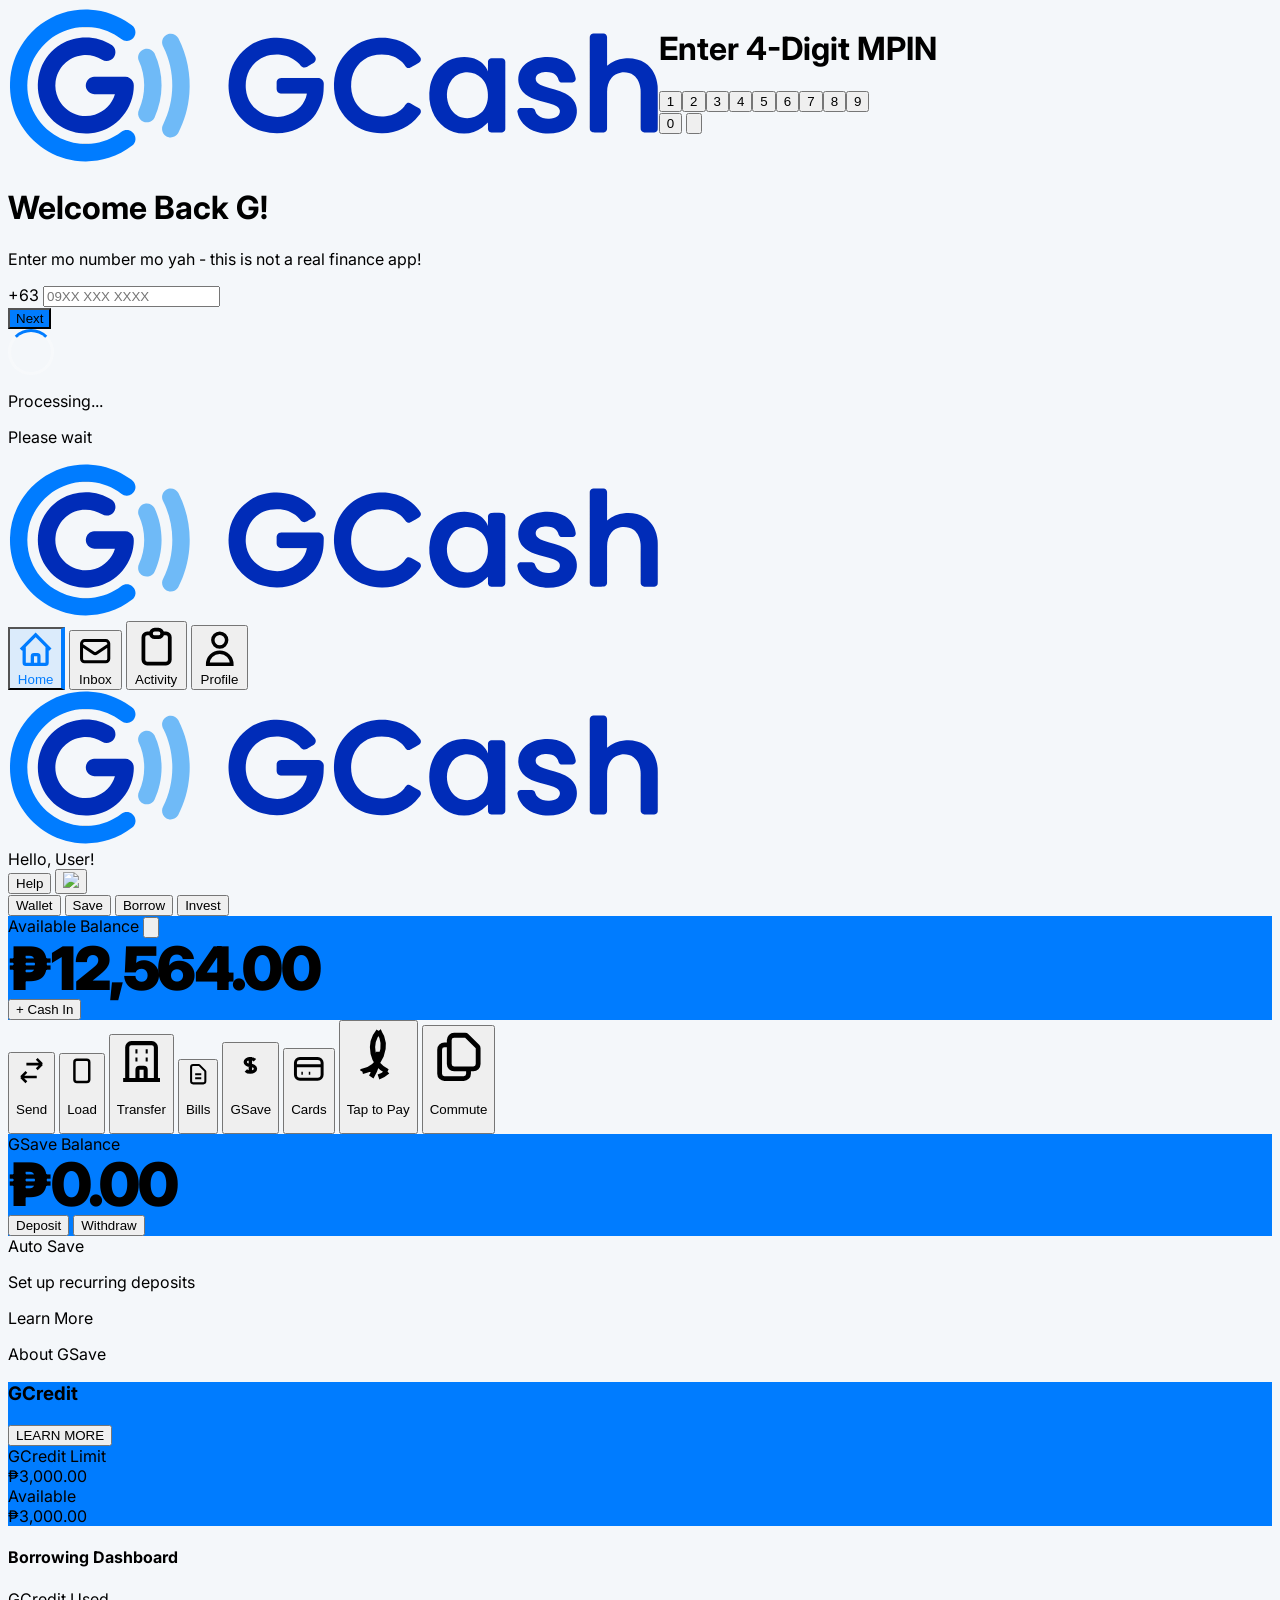
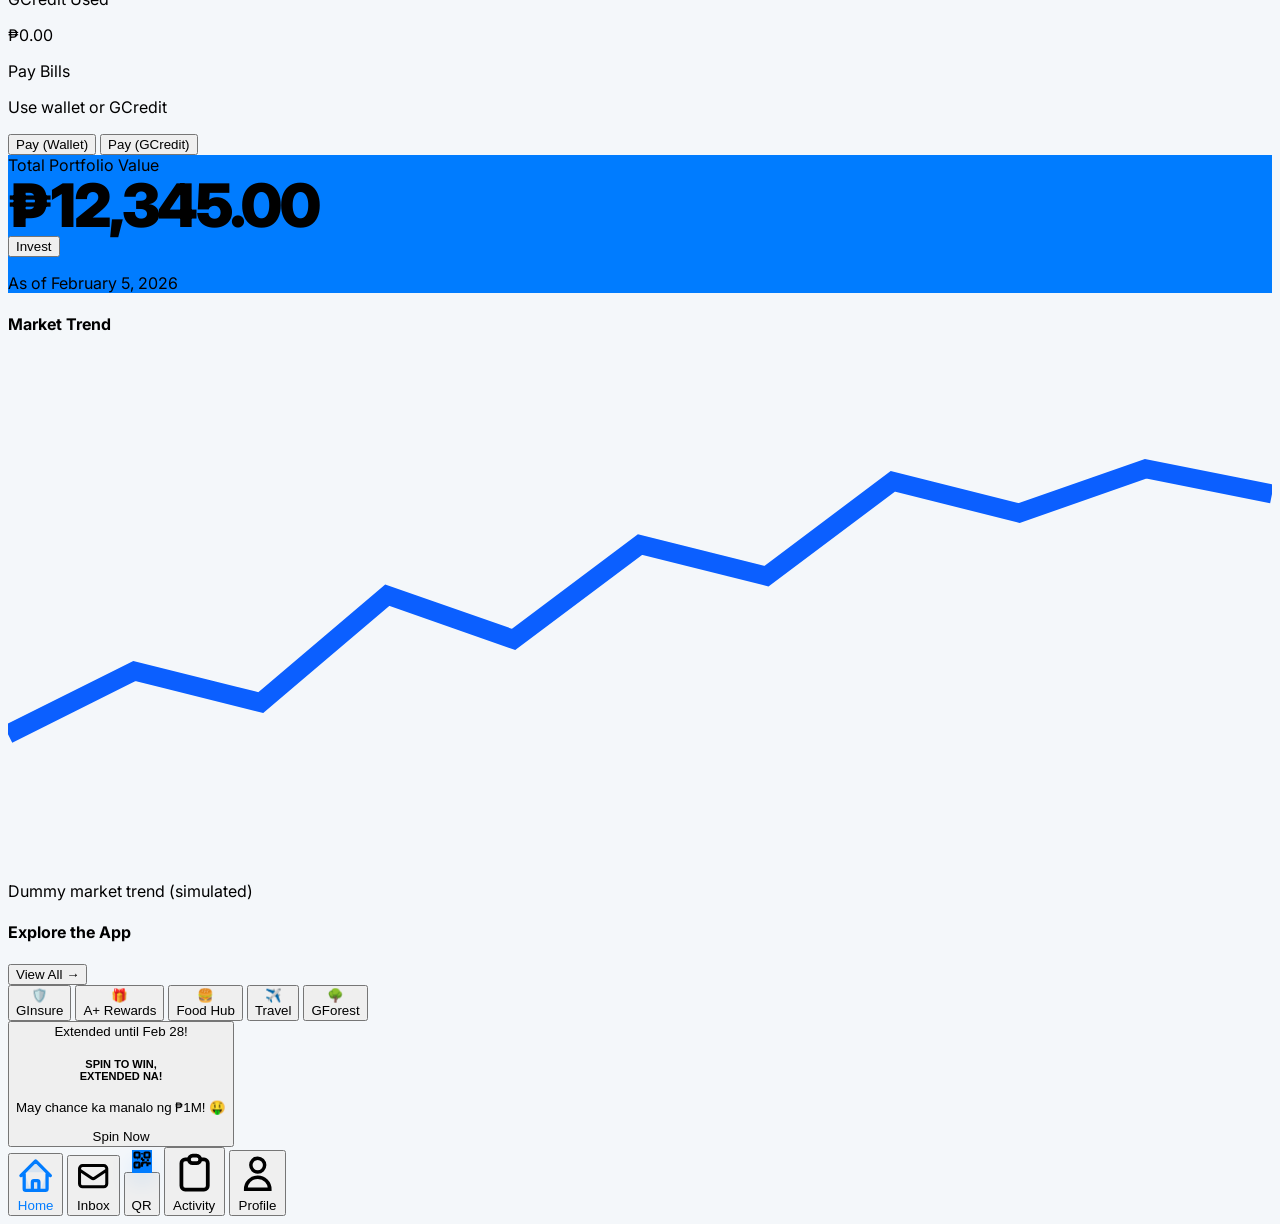
==== commit 0366aeb4: "commit_2 jerome-" ====
--- a/index.html
+++ b/index.html
@@ -18,7 +18,7 @@
                 <img src="assets/img/GCash_logo.svg" alt="GCash logo" class="h-12 object-contain">
             </div>
             <h1 class="text-3xl font-bold mb-2">Welcome Back G!</h1>
-            <p class="text-slate-500 mb-8 font-medium">Enter mo number mo yah</p>
+            <p class="text-slate-500 mb-8 font-medium">Enter mo number mo yah - this is not a real finance app!</p>
             <div class="bg-slate-50 rounded-2xl p-4 mb-6 border-2 border-transparent focus-within:border-blue-500 transition-all">
                 <div class="flex items-center">
                     <span class="text-xl font-bold px-3 border-r border-slate-300">+63</span>
